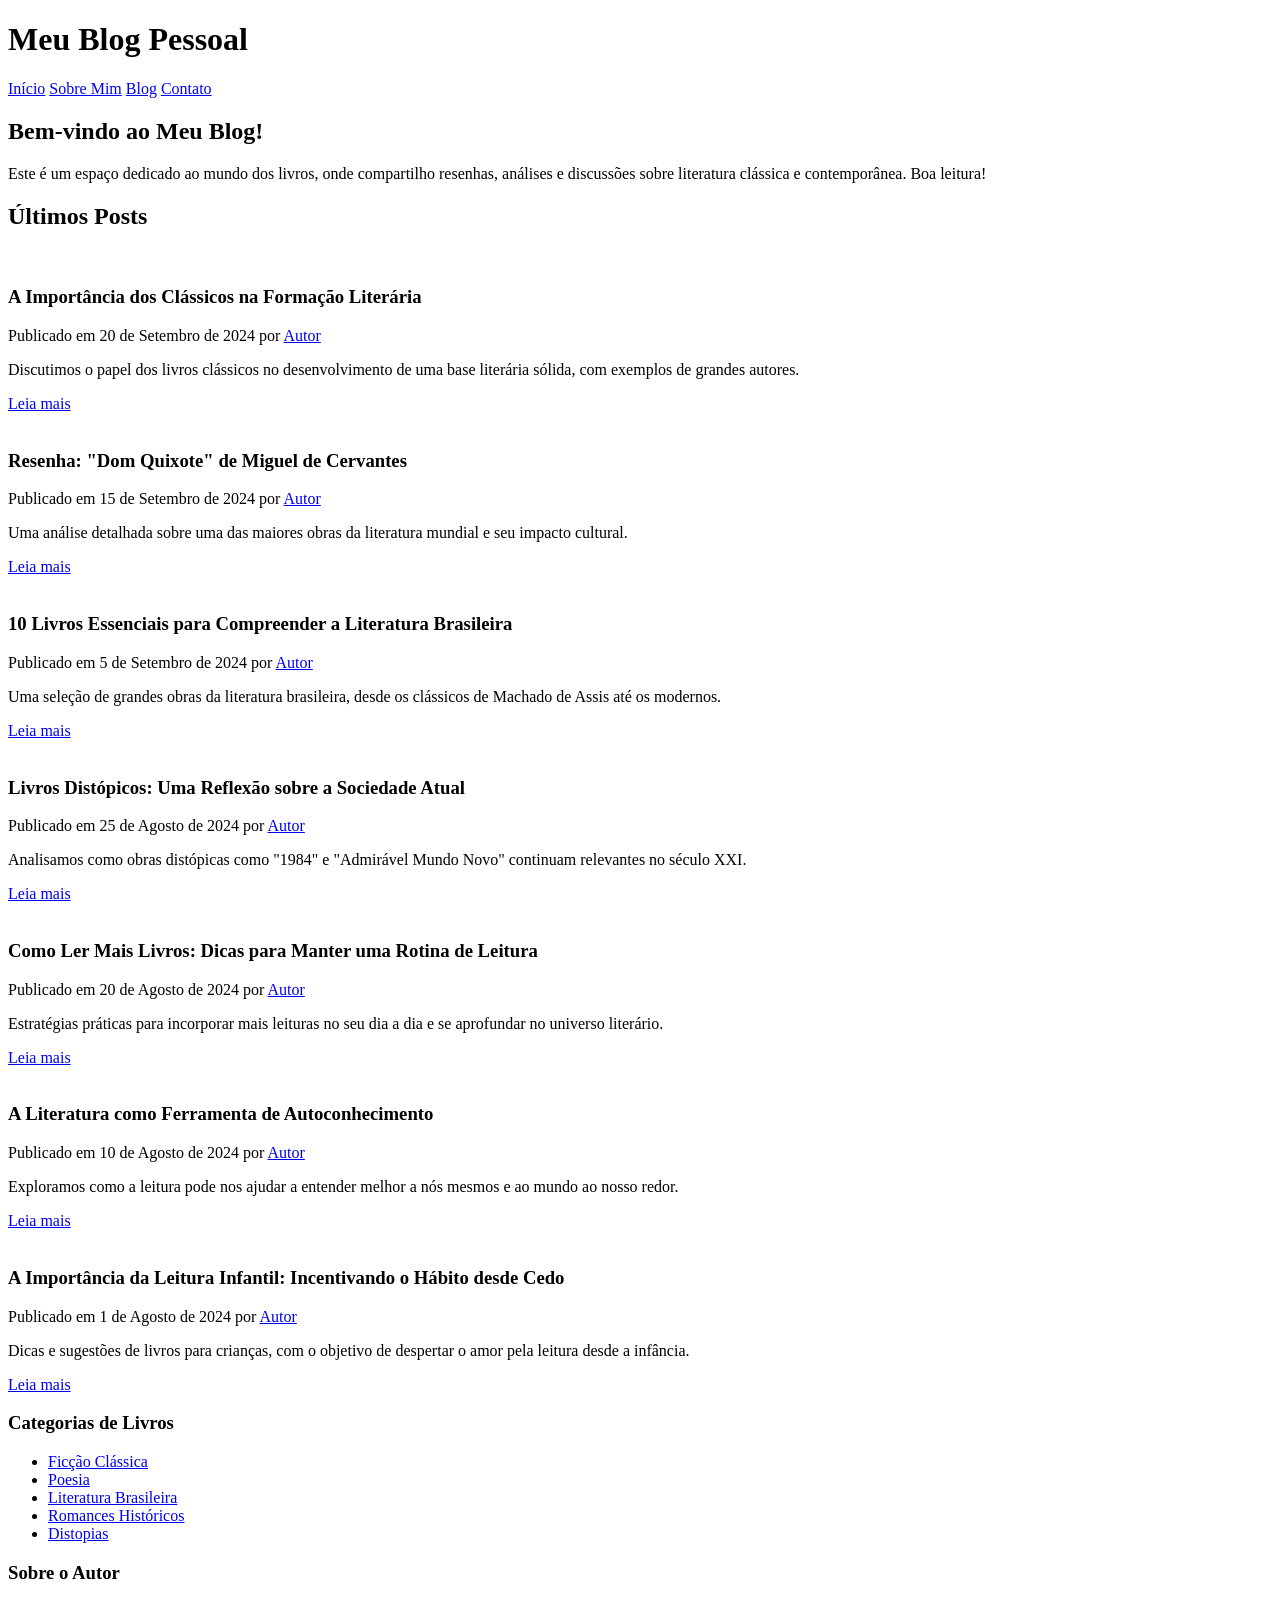
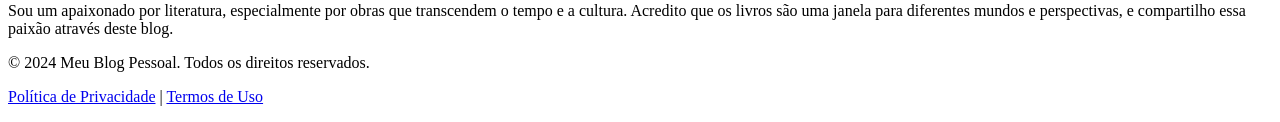
==== exercicio-03/index.html @ 79e9d248 "adicionando página HTML" ====
<!DOCTYPE html>
<html lang="en">

<head>
  <meta charset="UTF-8">
  <meta name="viewport" content="width=device-width, initial-scale=1.0">
  <title>Meu Blog Pessoal</title>
  <link rel="stylesheet" href="style.css">
</head>

<body>
  <div class="page-container">
    <header>
      <h1>Meu Blog Pessoal</h1>
      <nav>
        <a href="#">Início</a>
        <a href="#">Sobre Mim</a>
        <a href="#">Blog</a>
        <a href="#">Contato</a>
      </nav>
    </header>

    <section class="intro">
      <h2>Bem-vindo ao Meu Blog!</h2>
      <p>Este é um espaço dedicado ao mundo dos livros, onde compartilho resenhas, análises e discussões sobre
        literatura clássica e contemporânea. Boa leitura!</p>
      </p>
    </section>

    <main>
      <h2>Últimos Posts</h2>
      <div class="blog-posts">
        <article class="post">
          <img
            src="<https://img.freepik.com/vetores-premium/[base64].jpg>"
            alt="">
          <h3>A Importância dos Clássicos na Formação Literária</h3>
          <p class="post-meta">Publicado em 20 de Setembro de 2024 por <a href="#">Autor</a></p>
          <p class="post-excerpt">Discutimos o papel dos livros clássicos no desenvolvimento de uma base literária
            sólida,
            com exemplos de grandes autores.</p>
          <a href="#" class="read-more">Leia mais</a>
        </article>

        <article class="post">
          <img
            src="<https://img.freepik.com/vetores-premium/[base64].jpg>"
            alt="">
          <h3>Resenha: "Dom Quixote" de Miguel de Cervantes</h3>
          <p class="post-meta">Publicado em 15 de Setembro de 2024 por <a href="#">Autor</a></p>
          <p class="post-excerpt">Uma análise detalhada sobre uma das maiores obras da literatura mundial e seu impacto
            cultural.</p>
          <a href="#" class="read-more">Leia mais</a>
        </article>

        <article class="post">
          <img
            src="<https://img.freepik.com/vetores-premium/[base64].jpg>"
            alt="">
          <h3>10 Livros Essenciais para Compreender a Literatura Brasileira</h3>
          <p class="post-meta">Publicado em 5 de Setembro de 2024 por <a href="#">Autor</a></p>
          <p class="post-excerpt">Uma seleção de grandes obras da literatura brasileira, desde os clássicos de Machado
            de
            Assis até os modernos.</p>
          <a href="#" class="read-more">Leia mais</a>
        </article>

        <article class="post">
          <img
            src="<https://img.freepik.com/vetores-premium/[base64].jpg>"
            alt="">
          <h3>Livros Distópicos: Uma Reflexão sobre a Sociedade Atual</h3>
          <p class="post-meta">Publicado em 25 de Agosto de 2024 por <a href="#">Autor</a></p>
          <p class="post-excerpt">Analisamos como obras distópicas como "1984" e "Admirável Mundo Novo" continuam
            relevantes no século XXI.</p>
          <a href="#" class="read-more">Leia mais</a>
        </article>

        <article class="post">
          <img
            src="<https://img.freepik.com/vetores-premium/[base64].jpg>"
            alt="">
          <h3>Como Ler Mais Livros: Dicas para Manter uma Rotina de Leitura</h3>
          <p class="post-meta">Publicado em 20 de Agosto de 2024 por <a href="#">Autor</a></p>
          <p class="post-excerpt">Estratégias práticas para incorporar mais leituras no seu dia a dia e se aprofundar no
            universo literário.</p>
          <a href="#" class="read-more">Leia mais</a>
        </article>

        <article class="post">
          <img
            src="<https://img.freepik.com/vetores-premium/[base64].jpg>"
            alt="">
          <h3>A Literatura como Ferramenta de Autoconhecimento</h3>
          <p class="post-meta">Publicado em 10 de Agosto de 2024 por <a href="#">Autor</a></p>
          <p class="post-excerpt">Exploramos como a leitura pode nos ajudar a entender melhor a nós mesmos e ao mundo ao
            nosso redor.</p>
          <a href="#" class="read-more">Leia mais</a>
        </article>

        <article class="post">
          <img
            src="<https://img.freepik.com/vetores-premium/[base64].jpg>"
            alt="">
          <h3>A Importância da Leitura Infantil: Incentivando o Hábito desde Cedo</h3>
          <p class="post-meta">Publicado em 1 de Agosto de 2024 por <a href="#">Autor</a></p>
          <p class="post-excerpt">Dicas e sugestões de livros para crianças, com o objetivo de despertar o amor pela
            leitura desde a infância.</p>
          <a href="#" class="read-more">Leia mais</a>
        </article>

      </div>
    </main>

    <aside class="sidebar">
      <section class="widget">
        <h3>Categorias de Livros</h3>
        <ul>
          <li><a href="#">Ficção Clássica</a></li>
          <li><a href="#">Poesia</a></li>
          <li><a href="#">Literatura Brasileira</a></li>
          <li><a href="#">Romances Históricos</a></li>
          <li><a href="#">Distopias</a></li>
        </ul>
      </section>

      <section class="widget">
        <h3>Sobre o Autor</h3>
        <p>Sou um apaixonado por literatura, especialmente por obras que transcendem o tempo e a cultura. Acredito que
          os
          livros são uma janela para diferentes mundos e perspectivas, e compartilho essa paixão através deste blog.</p>
      </section>
    </aside>

    <footer>
      <div class="container">
        <p>© 2024 Meu Blog Pessoal. Todos os direitos reservados.</p>
        <p><a href="#">Política de Privacidade</a> | <a href="#">Termos de Uso</a></p>
      </div>
    </footer>
  </div>
</body>
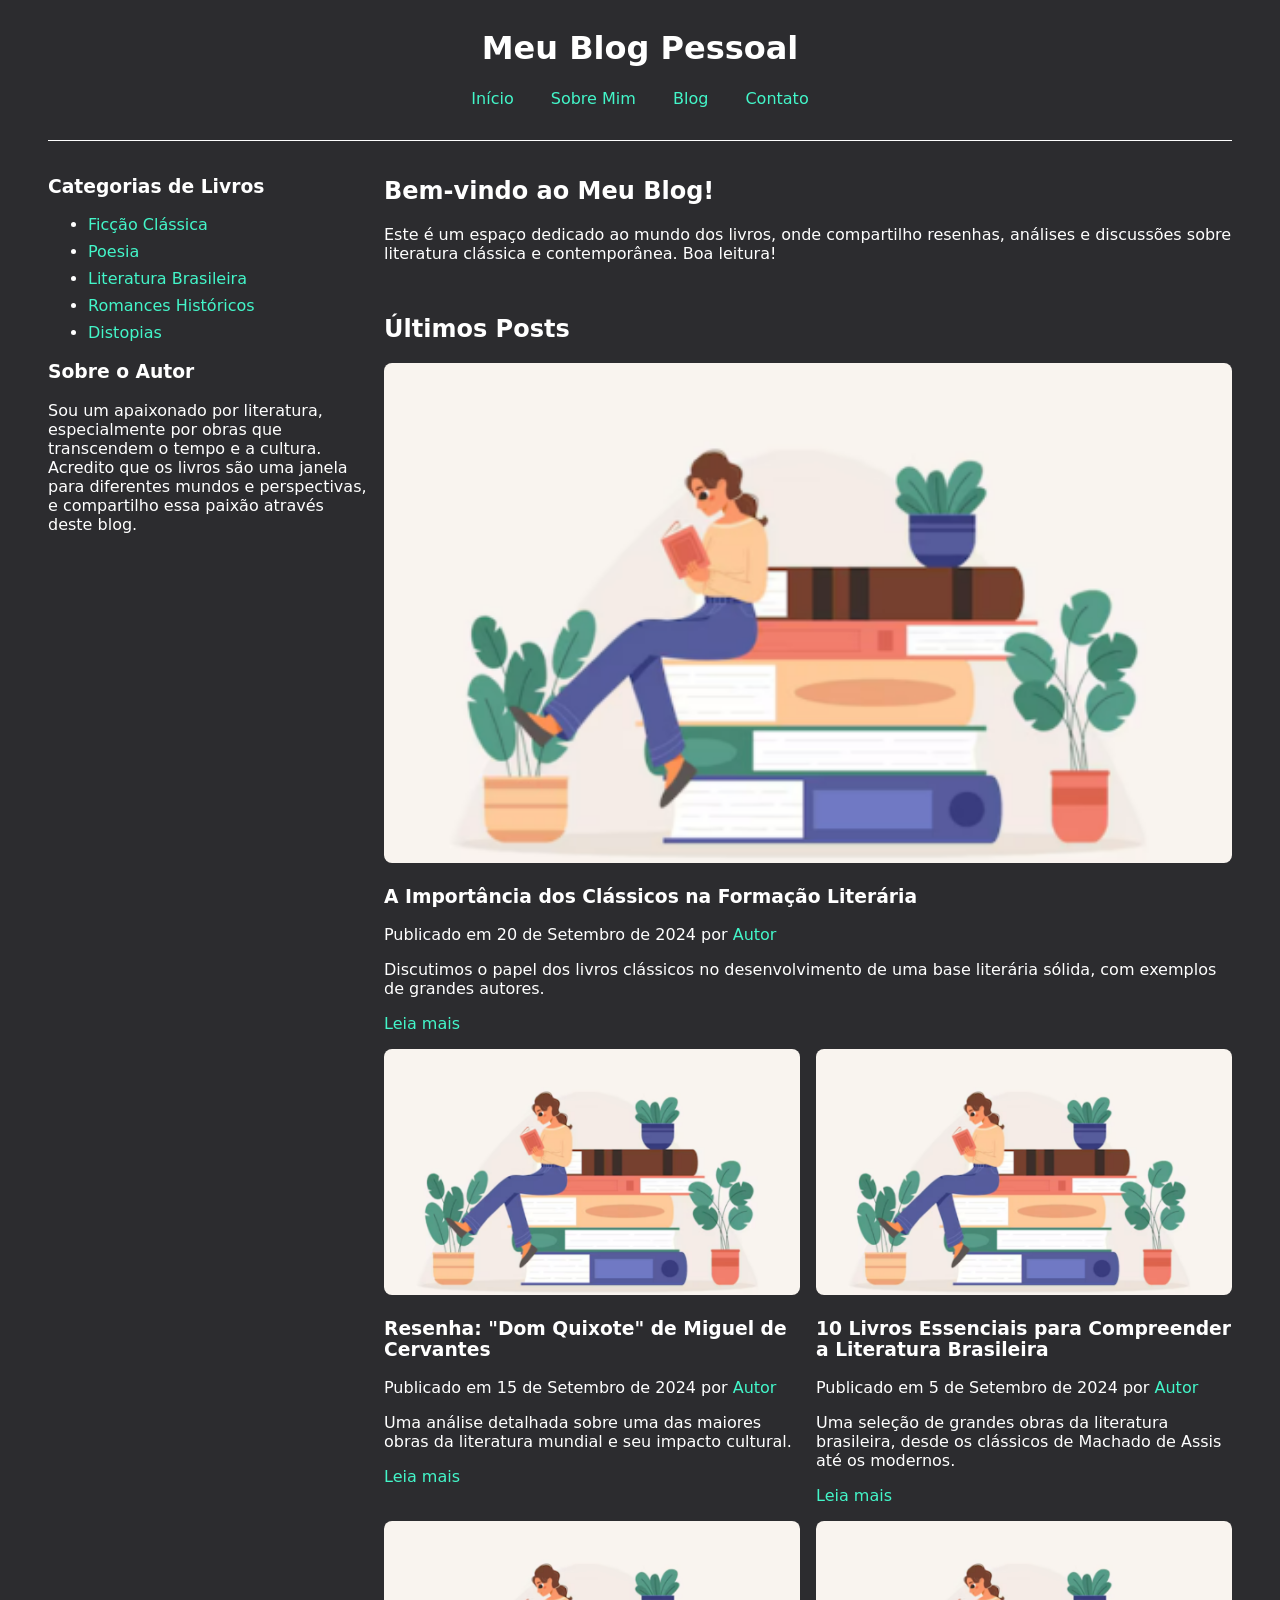
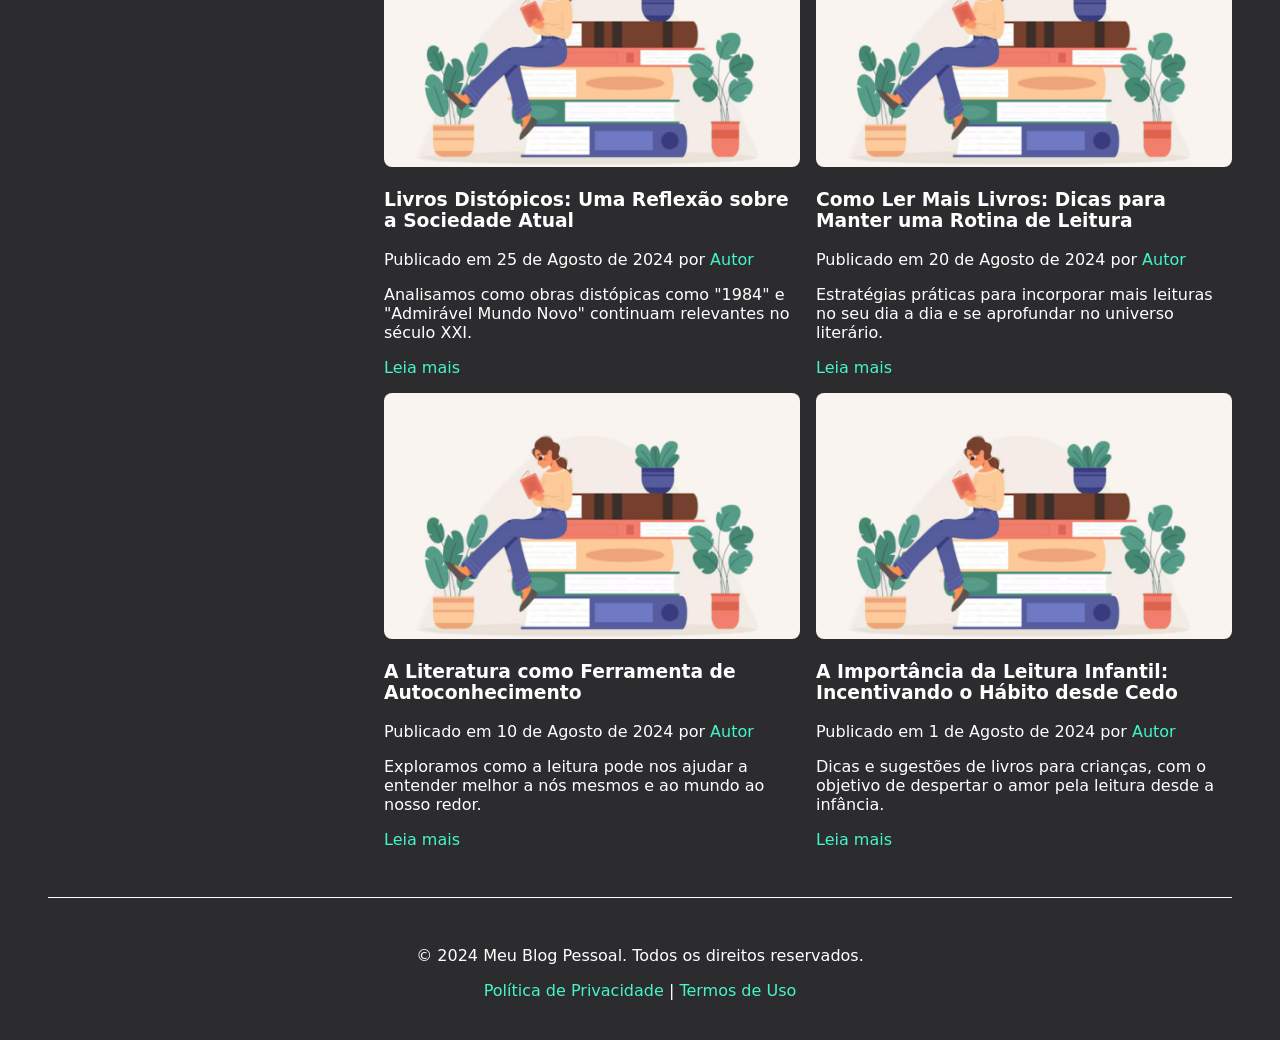
==== commit 9fdd9638: "atualizando imagens" ====
--- a/exercicio-03/index.html
+++ b/exercicio-03/index.html
@@ -31,9 +31,7 @@
       <h2>Últimos Posts</h2>
       <div class="blog-posts">
         <article class="post">
-          <img
-            src="<https://img.freepik.com/vetores-premium/[base64].jpg>"
-            alt="">
+          <img src="./img-ex03.png" alt="Imagem do post">
           <h3>A Importância dos Clássicos na Formação Literária</h3>
           <p class="post-meta">Publicado em 20 de Setembro de 2024 por <a href="#">Autor</a></p>
           <p class="post-excerpt">Discutimos o papel dos livros clássicos no desenvolvimento de uma base literária
@@ -43,9 +41,7 @@
         </article>
 
         <article class="post">
-          <img
-            src="<https://img.freepik.com/vetores-premium/[base64].jpg>"
-            alt="">
+          <img src="./img-ex03.png" alt="Imagem do post">
           <h3>Resenha: "Dom Quixote" de Miguel de Cervantes</h3>
           <p class="post-meta">Publicado em 15 de Setembro de 2024 por <a href="#">Autor</a></p>
           <p class="post-excerpt">Uma análise detalhada sobre uma das maiores obras da literatura mundial e seu impacto
@@ -54,9 +50,7 @@
         </article>
 
         <article class="post">
-          <img
-            src="<https://img.freepik.com/vetores-premium/[base64].jpg>"
-            alt="">
+          <img src="./img-ex03.png" alt="Imagem do post">
           <h3>10 Livros Essenciais para Compreender a Literatura Brasileira</h3>
           <p class="post-meta">Publicado em 5 de Setembro de 2024 por <a href="#">Autor</a></p>
           <p class="post-excerpt">Uma seleção de grandes obras da literatura brasileira, desde os clássicos de Machado
@@ -66,9 +60,7 @@
         </article>
 
         <article class="post">
-          <img
-            src="<https://img.freepik.com/vetores-premium/[base64].jpg>"
-            alt="">
+          <img src="./img-ex03.png" alt="Imagem do post">
           <h3>Livros Distópicos: Uma Reflexão sobre a Sociedade Atual</h3>
           <p class="post-meta">Publicado em 25 de Agosto de 2024 por <a href="#">Autor</a></p>
           <p class="post-excerpt">Analisamos como obras distópicas como "1984" e "Admirável Mundo Novo" continuam
@@ -77,9 +69,7 @@
         </article>
 
         <article class="post">
-          <img
-            src="<https://img.freepik.com/vetores-premium/[base64].jpg>"
-            alt="">
+          <img src="./img-ex03.png" alt="Imagem do post">
           <h3>Como Ler Mais Livros: Dicas para Manter uma Rotina de Leitura</h3>
           <p class="post-meta">Publicado em 20 de Agosto de 2024 por <a href="#">Autor</a></p>
           <p class="post-excerpt">Estratégias práticas para incorporar mais leituras no seu dia a dia e se aprofundar no
@@ -88,9 +78,7 @@
         </article>
 
         <article class="post">
-          <img
-            src="<https://img.freepik.com/vetores-premium/[base64].jpg>"
-            alt="">
+          <img src="./img-ex03.png" alt="Imagem do post">
           <h3>A Literatura como Ferramenta de Autoconhecimento</h3>
           <p class="post-meta">Publicado em 10 de Agosto de 2024 por <a href="#">Autor</a></p>
           <p class="post-excerpt">Exploramos como a leitura pode nos ajudar a entender melhor a nós mesmos e ao mundo ao
@@ -99,9 +87,7 @@
         </article>
 
         <article class="post">
-          <img
-            src="<https://img.freepik.com/vetores-premium/[base64].jpg>"
-            alt="">
+          <img src="./img-ex03.png" alt="Imagem do post">
           <h3>A Importância da Leitura Infantil: Incentivando o Hábito desde Cedo</h3>
           <p class="post-meta">Publicado em 1 de Agosto de 2024 por <a href="#">Autor</a></p>
           <p class="post-excerpt">Dicas e sugestões de livros para crianças, com o objetivo de despertar o amor pela
@@ -140,3 +126,4 @@
     </footer>
   </div>
 </body>
+
--- a/exercicio-03/style.css
+++ b/exercicio-03/style.css
@@ -0,0 +1,80 @@
+body {
+  background-color: #2c2c2f;
+  color: #fff;
+  font-family: system-ui, -apple-system, BlinkMacSystemFont, 'Segoe UI', Roboto, Oxygen, Ubuntu, Cantarell, 'Open Sans', 'Helvetica Neue', sans-serif;
+}
+
+.page-container {
+  display: grid;
+  gap: 1rem;
+  grid-template-columns: minmax(10rem, 20rem) 1fr;
+  margin: 0 auto;
+  max-width: 74rem; /* 1184px */
+}
+
+a {
+  color: #43f6c9;
+  text-decoration: none;
+}
+
+a:hover {
+  text-decoration: underline;
+}
+
+header {
+  grid-column: span 2;
+  grid-row: 1;
+  border-bottom: 1px solid #fff;
+  padding-bottom: 2rem;
+  text-align: center;
+}
+
+nav a {
+  margin: 1rem;
+}
+
+.intro {
+  grid-column: 2;
+  grid-row: 2;
+}
+
+main {
+  grid-column: 2;
+  grid-row: 3;
+}
+
+.blog-posts {
+  display: grid;
+  gap: 1rem;
+  grid-template-columns: repeat(2, 1fr);
+}
+
+.blog-posts > article:first-child {
+  grid-column: span 2;
+}
+
+.post img {
+  border-radius: .5rem;
+  height: auto;
+  width: 100%;
+}
+
+aside {
+  grid-column: 1;
+  grid-row: 2 / 4;
+}
+
+aside li {
+  margin: .5rem 0;
+}
+
+footer {
+  grid-column: span 2;
+  grid-row: 4;
+
+  border-top: 1px solid #fff;
+  margin-top: 2rem;
+  padding-top: 2rem;
+  padding-bottom: 1rem;
+  text-align: center;
+}
